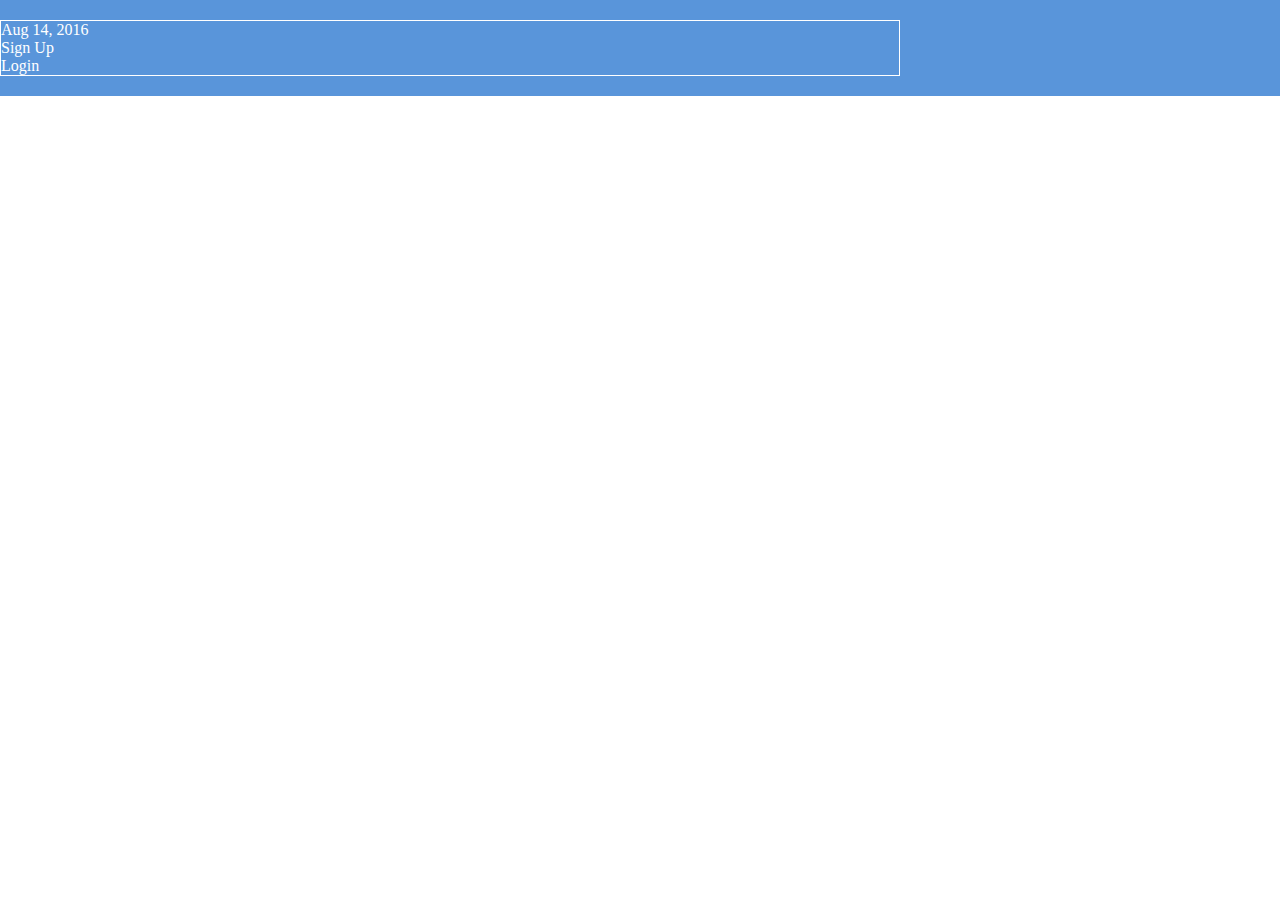
==== Exercise-2/index.html @ d4853343 "Add new exercise of flexbox" ====
<!DOCTYPE html>
<html lang="es">
<head>
    <meta charset="UTF-8">
    <meta name="viewport" content="width=device-width, initial-scale=1.0">
    <link rel="stylesheet" href="style.css">
    <title>Exercise 2</title>
</head>
<body>
    <div class='menu-container'>
        <div class='menu'>
          <div class='date'>Aug 14, 2016</div>
          <div class='signup'>Sign Up</div>
          <div class='login'>Login</div>
        </div>
      </div>
</body>
</html>
---- Exercise-2/style.css ----
* {
    margin: 0;
    padding: 0;
    box-sizing: border-box;
  }
  
  .menu-container {
    color: #fff;
    background-color: #5995DA;  /* Blue */
    padding: 20px 0;
  }
  
  .menu {
    border: 1px solid #fff;  /* For debugging */
    width: 900px;
  }
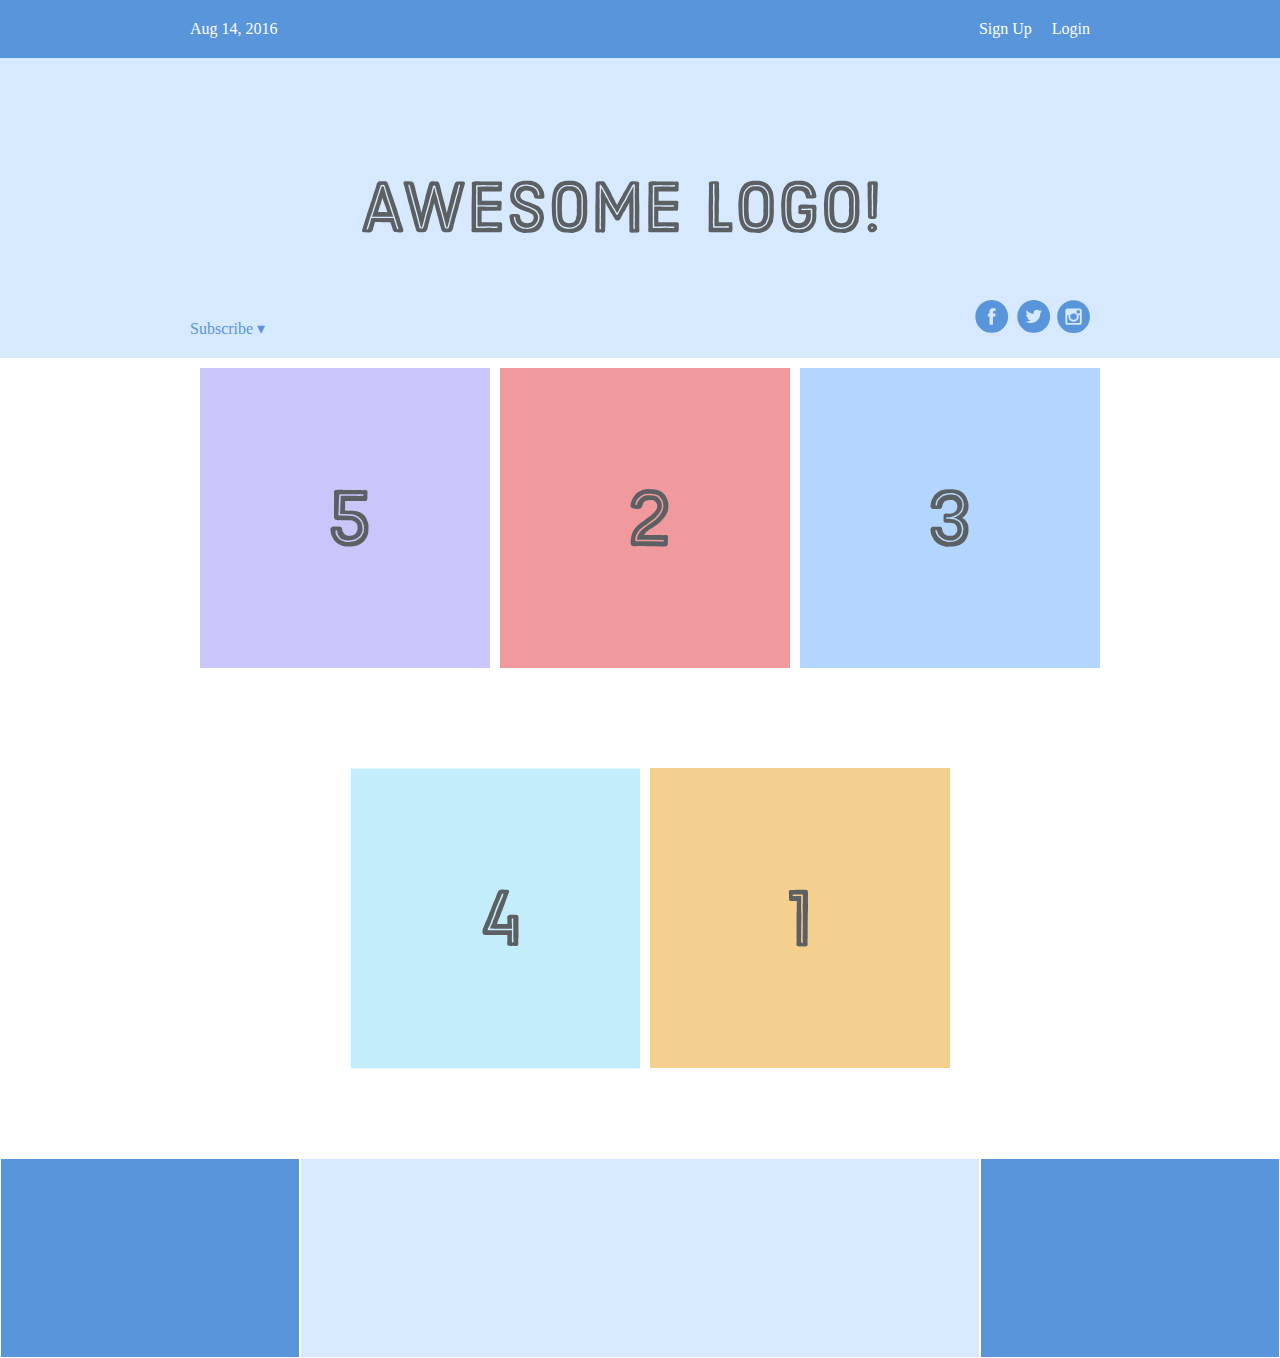
==== commit 8d695564: "Finish the Flexbox tutorial project, add the result image to README file" ====
--- a/Exercise-2/index.html
+++ b/Exercise-2/index.html
@@ -8,11 +8,49 @@
 </head>
 <body>
     <div class='menu-container'>
-        <div class='menu'>
-          <div class='date'>Aug 14, 2016</div>
-          <div class='signup'>Sign Up</div>
-          <div class='login'>Login</div>
+      <div class='menu'>
+        <div class='date'>Aug 14, 2016</div>
+        <div class='signup'>Sign Up</div>
+        <div class='login'>Login</div>
+      </div>
+    </div>
+
+    <div class='header-container'>
+      <div class='header'>
+        <div class='subscribe'>Subscribe &#9662;</div>
+        <div class='logo'><img src="Image/awesome-logo.svg" alt="Logo"/></div>
+        <div class='social'><img src="Image/social-icons.svg" alt="social"/></div>
+      </div>
+    </div>
+
+    <div class='photo-grid-container'>
+      <div class='photo-grid'>
+        <div class='photo-grid-item first-item'>
+          <img src='Image/one.svg' alt="photos"/>
         </div>
+        <div class='photo-grid-item'>
+          <img src="Image/two.svg" alt="photos"/>
+        </div>
+        <div class='photo-grid-item'>
+          <img src="Image/three.svg" alt="photos"/>
+        </div>
+        <div class='photo-grid-item'>
+          <img src='Image/four.svg' alt="photos"/>
+        </div>
+        <div class='photo-grid-item last-item'>
+          <img src='Image/five.svg' alt="photos"/>
+        </div>        
       </div>
+    </div>
+    
+    <!--FOOTER-->
+    <div class='footer'>
+      <div class='footer-item footer-one'></div>
+      <div class='footer-item footer-two'></div>
+      <div class='footer-item footer-three'></div>
+    </div>
+    
+
+      <!--https://internetingishard.netlify.app/html-and-css/flexbox/index.html-->
 </body>
 </html>
--- a/Exercise-2/style.css
+++ b/Exercise-2/style.css
@@ -8,9 +8,147 @@
     color: #fff;
     background-color: #5995DA;  /* Blue */
     padding: 20px 0;
+    /*....*/
+    display: flex;
+    justify-content: center;
   }
   
   .menu {
-    border: 1px solid #fff;  /* For debugging */
     width: 900px;
+    /*.....*/
+    display: flex;
+    justify-content: space-between;
   }
+
+  .login {
+    margin-left: 20px;
+  }
+
+  .signup {
+    margin-left: auto; /* Con esto conseguimos que "Sing Up y Login"
+    se rueden a la derecha del todo. Lo que simplifica el html
+    ya que no es necesario meter estos dos articulos dentro de otro
+    div para modificar su posicion como hicimos anteriormente.*/
+  }
+  /*
+  JUSTIFY-CONTENT: Colocar elementos horizontalmente
+  ALIGN-ITEMS: Colocar elementos verticalmente.
+  */
+
+  .header-container {
+    color: #5995DA;
+    background-color: #D6E9FE;
+    display: flex;
+    justify-content: center;
+  }
+  
+  .header {
+    width: 900px;
+    height: 300px;
+    display: flex;
+    justify-content: space-between;
+    align-items: center;
+  }
+  
+  /*  PARA CREAR UNA CUADRILLA PODEMOS UTILIZAR LA 
+  PROPIEDAD FLEX-WRAP*/
+
+  .photo-grid-container {
+    display: flex;
+    justify-content: center;
+  }
+  .photo-grid {
+    width: 900px;
+    display: flex;
+    align-items: center; /*Para centrar horizontalmente 
+    al aplicar flex-direction: column;*/
+    flex-direction: column;
+    justify-content: center;/*Podemos jugar con esta 
+    propiedad para decirle como colocar a los objetos
+    que estaban desbordados*/
+    flex-wrap: wrap; /*Con esto solucionamos el desbordamiento*/
+    flex-direction: row;
+  }
+  .photo-grid-item {
+    border: 10px solid #fff;
+    width: 300px;
+    height: 400px;
+  }
+  /*Si ponemos mas fotos en este caso de los que caben en la 
+  pantalla, estos no se veran o quedaran cortados.*/
+
+  /*Ahora vamos a modificar el orden individualmente de los 
+  items*/
+  .first-item {
+    order: 1;
+  }
+  .last-item {
+    order: -1;
+  }
+
+  /*Alinear item individualmente con ALIGN-SELF*/
+  .social, .subscribe {
+    align-self: flex-end;
+    margin-bottom: 20px;
+  }
+
+
+  /*
+  FOOTER
+  
+  La propiedad FLEX define la anchura de los articulos
+  individuaes en un contenedor flexible.
+  EJ: Un articulo con valor flex: 2; crecerea el doble de 
+  rapido que los elementos con el valor por defecto de 1.
+  */
+
+  .footer {
+    display: flex;
+    justify-content: space-between;
+  }
+  .footer-item {
+    border: 1px solid #fff;
+    background-color: #D6E9FE;
+    height: 200px;
+    flex: 1;/*Al poner esta propiedad se muestra el footer, sino 
+    tendriamos que poner width.*/
+  }
+  /*
+    La propiedad CSS flex es una propiedad resumida que 
+    indica la capacidad de un elemento flexible para 
+    alterar sus dimensiones y llenar el espacio 
+    disponible. Los elementos flexibles pueden ser 
+    estirados para utilizar el espacio disponible 
+    proporcional a su factor de crecimiento flexible o 
+    su factor de contracción flexible para evitar 
+    desbordamiento.
+    https://developer.mozilla.org/es/docs/Web/CSS/flex
+  */
+
+  .footer-three {
+    flex: 2; /*Va a crecer el doble que los otros elementos*/
+  }
+
+  /*FLEX: INITIAL; Le da prioridad al width, convierte a 
+  los articulos en estaticos, el ancho no cambia independientemente 
+  del tamaño del contenedor.*/
+  .footer-one, .footer-three {
+    background-color: #5995DA;
+    flex: initial;
+    width: 300px;
+  }
+
+  /*
+  RESUMEN
+
+  
+    ·Uso display: flex;para crear un contenedor flexible.
+    ·Uso justify-contentdefinir la alineación horizontal de los elementos.
+    ·Uso align-itemsdefinir la alineación vertical de los elementos.
+    ·Uso flex-directionsi necesita columnas en vez de filas.
+    ·Utilícese el row-reverseo o column-reversevalores para voltear el orden de elementos.
+    ·Uso orderpara personalizar el orden de elementos individuales.
+    ·Uso align-selfalinear verticalmente elementos individuales.
+    ·Uso flexpara crear cajas flexibles que puedan estirar y encose.
+
+  */
